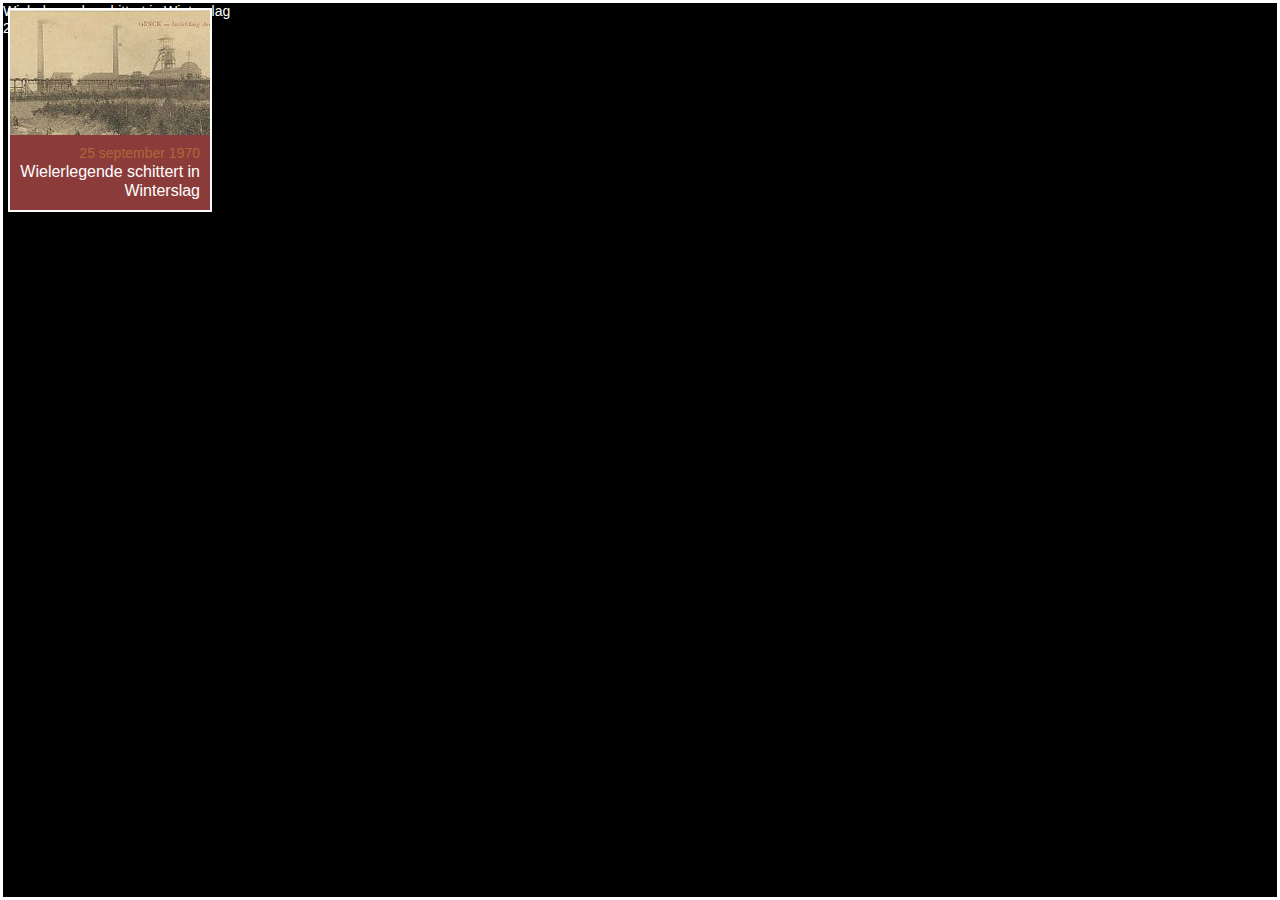
==== index.html @ 689cb13f "Backbone project started" ====
<!DOCTYPE html>
<html>
<head>
	<meta http-equiv="Content-Type" content="text/html; charset=utf-8">
	<title>Multi-touch erfgoed stad Genk</title>
	<link href="stylesheets/style.css" media="screen, projection" rel="stylesheet" type="text/css" />
	<script src="javascripts/lib/zepto-1.0rc1.js"></script>
	<script src="javascripts/lib/underscore-1.3.3.js"></script>
	<script src="javascripts/lib/backbone-0.9.2.js"></script>

	<script src="javascripts/Content.js"></script>
	<script src="javascripts/Folder.js"></script>
	<script src="javascripts/Block.js"></script>

	<script src="javascripts/main.js"></script>
</head>
<body>
	<div id="page">
		<div id="users">
		</div>
		<div id="blocks">
		</div>
		<div id="folders">
		</div>
	</div>
</body>
</html>
---- stylesheets/style.css ----
/* line 17, ../../../../../../Library/Ruby/Gems/1.8/gems/compass-0.12.1/frameworks/compass/stylesheets/compass/reset/_utilities.scss */
html, body, div, span, applet, object, iframe,
h1, h2, h3, h4, h5, h6, p, blockquote, pre,
a, abbr, acronym, address, big, cite, code,
del, dfn, em, img, ins, kbd, q, s, samp,
small, strike, strong, sub, sup, tt, var,
b, u, i, center,
dl, dt, dd, ol, ul, li,
fieldset, form, label, legend,
table, caption, tbody, tfoot, thead, tr, th, td,
article, aside, canvas, details, embed,
figure, figcaption, footer, header, hgroup,
menu, nav, output, ruby, section, summary,
time, mark, audio, video {
  margin: 0;
  padding: 0;
  border: 0;
  font-size: 100%;
  font: inherit;
  vertical-align: baseline;
}

/* line 20, ../../../../../../Library/Ruby/Gems/1.8/gems/compass-0.12.1/frameworks/compass/stylesheets/compass/reset/_utilities.scss */
body {
  line-height: 1;
}

/* line 22, ../../../../../../Library/Ruby/Gems/1.8/gems/compass-0.12.1/frameworks/compass/stylesheets/compass/reset/_utilities.scss */
ol, ul {
  list-style: none;
}

/* line 24, ../../../../../../Library/Ruby/Gems/1.8/gems/compass-0.12.1/frameworks/compass/stylesheets/compass/reset/_utilities.scss */
table {
  border-collapse: collapse;
  border-spacing: 0;
}

/* line 26, ../../../../../../Library/Ruby/Gems/1.8/gems/compass-0.12.1/frameworks/compass/stylesheets/compass/reset/_utilities.scss */
caption, th, td {
  text-align: left;
  font-weight: normal;
  vertical-align: middle;
}

/* line 28, ../../../../../../Library/Ruby/Gems/1.8/gems/compass-0.12.1/frameworks/compass/stylesheets/compass/reset/_utilities.scss */
q, blockquote {
  quotes: none;
}
/* line 101, ../../../../../../Library/Ruby/Gems/1.8/gems/compass-0.12.1/frameworks/compass/stylesheets/compass/reset/_utilities.scss */
q:before, q:after, blockquote:before, blockquote:after {
  content: "";
  content: none;
}

/* line 30, ../../../../../../Library/Ruby/Gems/1.8/gems/compass-0.12.1/frameworks/compass/stylesheets/compass/reset/_utilities.scss */
a img {
  border: none;
}

/* line 114, ../../../../../../Library/Ruby/Gems/1.8/gems/compass-0.12.1/frameworks/compass/stylesheets/compass/reset/_utilities.scss */
article, aside, details, figcaption, figure, footer, header, hgroup, menu, nav, section, summary {
  display: block;
}

/* line 9, ../sass/style.sass */
body {
  background-color: white;
  font-family: "Helvetica Neue", Helvetica, Arial;
  font-size: 14px;
  line-height: 17px;
  color: white;
}

/* line 16, ../sass/style.sass */
#page {
  background-color: black;
  position: absolute;
  top: 3px;
  left: 3px;
  bottom: 3px;
  right: 3px;
  overflow: hidden;
}

/* line 25, ../sass/style.sass */
.block {
  width: 200px;
  height: 200px;
  position: absolute;
  background-color: white;
  padding: 2px;
  overflow: hidden;
  margin: 5px;
}
/* line 33, ../sass/style.sass */
.block .inner {
  background-color: black;
  background-image: url(../images/content/example_block.jpg);
  width: 100%;
  height: 100%;
}
/* line 38, ../sass/style.sass */
.block .inner .label {
  background-color: #8c3b3b;
  position: absolute;
  bottom: 2px;
  left: 2px;
  right: 2px;
  text-align: right;
  padding: 10px;
}
/* line 46, ../sass/style.sass */
.block .inner .label .date {
  color: #ab6937;
}
/* line 48, ../sass/style.sass */
.block .inner .label h2 {
  color: white;
  font-size: 16px;
  line-height: 19px;
}
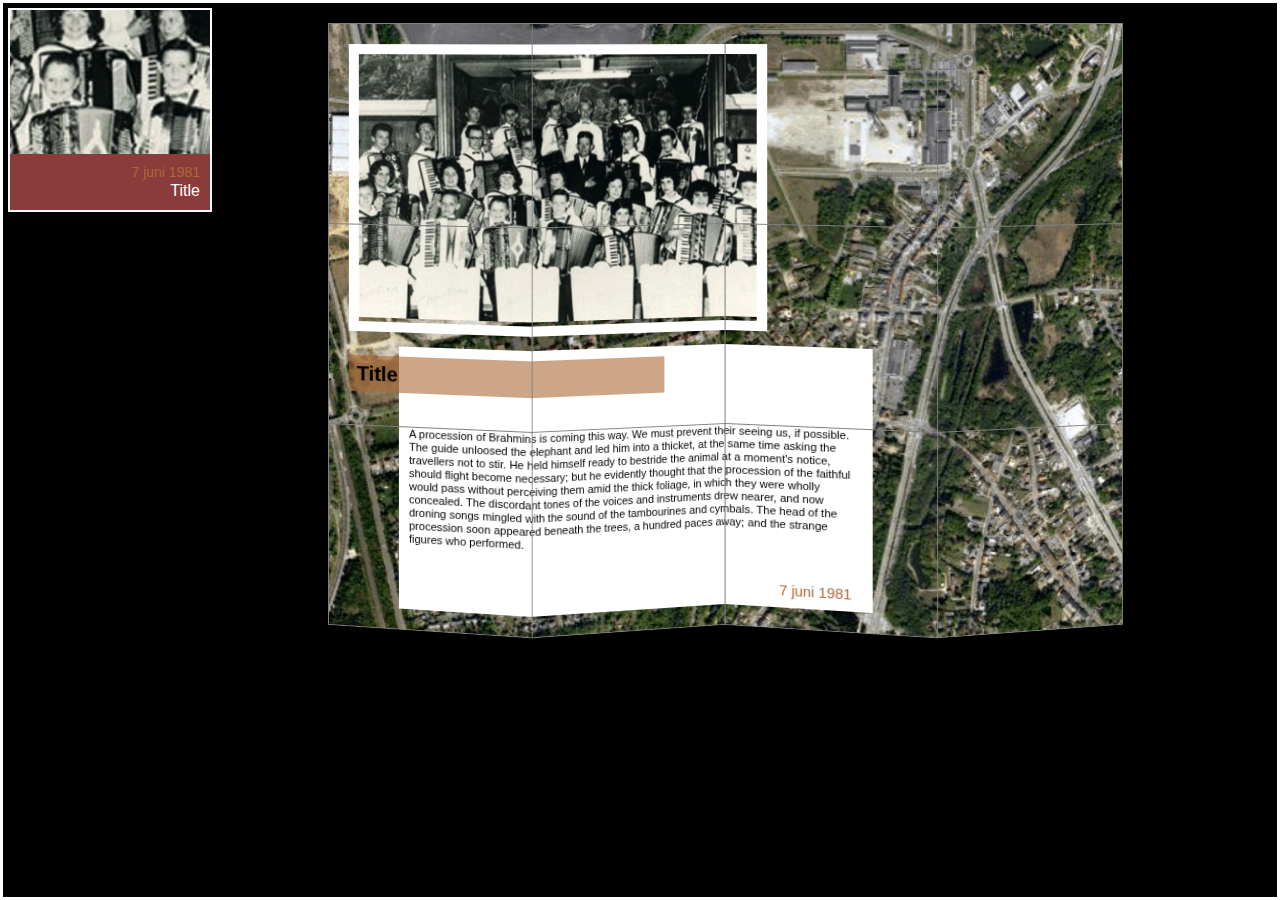
==== commit d62239ce: "Added back-end for Backbone.sync (work in progress)" ====
--- a/index.html
+++ b/index.html
@@ -7,6 +7,8 @@
 	<script src="javascripts/lib/zepto-1.0rc1.js"></script>
 	<script src="javascripts/lib/underscore-1.3.3.js"></script>
 	<script src="javascripts/lib/backbone-0.9.2.js"></script>
+
+	<script src="javascripts/config.js"></script>
 
 	<script src="javascripts/Content.js"></script>
 	<script src="javascripts/Folder.js"></script>
--- a/stylesheets/style.css
+++ b/stylesheets/style.css
@@ -63,7 +63,155 @@
   display: block;
 }
 
-/* line 9, ../sass/style.sass */
+/* line 1, ../sass/folder.sass */
+#folders {
+  position: absolute;
+  top: 0px;
+  left: 0px;
+  right: 0px;
+  bottom: 0px;
+}
+
+/* line 8, ../sass/folder.sass */
+.box, .row {
+  -webkit-transition: all 600ms ease-in-out 0.2s;
+  -webkit-backface-visibility: hidden;
+  -webkit-transform-origin: left top;
+  -webkit-transform-style: preserve-3d;
+}
+
+/* line 14, ../sass/folder.sass */
+.folder {
+  -webkit-transition: all 600ms ease-in-out 0.2s;
+  -webkit-perspective: 1200;
+  -webkit-perspective-origin-x: center;
+  -webkit-perspective-origin-y: center;
+  -webkit-backface-visibility: hidden;
+  -webkit-transform-origin: left top;
+  -webkit-transform-style: preserve-3d;
+}
+
+/* line 23, ../sass/folder.sass */
+.row {
+  position: absolute;
+  top: 0px;
+  left: 0px;
+}
+
+/* line 28, ../sass/folder.sass */
+.row-0 {
+  top: 200px;
+}
+
+/* line 30, ../sass/folder.sass */
+.row-1down, .row-2down, .row-3down {
+  -webkit-transform: translate3d(0px, 200px, 0px);
+  -webkit-transform-origin: left top;
+}
+
+/* line 33, ../sass/folder.sass */
+.row-1up, .row-2up, .row-3up {
+  -webkit-transform: translate3d(0px, -200px, 0px);
+  -webkit-transform-origin: left bottom;
+}
+
+/* line 37, ../sass/folder.sass */
+.level1, .level2, .level3, .level4, .level5, .level6, .level7 {
+  -webkit-transform: translate3d(200px, 0px, 0px);
+}
+
+/* line 40, ../sass/folder.sass */
+.box {
+  height: 200px;
+  position: relative;
+  top: 0px;
+  left: 0px;
+  z-index: 0;
+}
+
+/* line 46, ../sass/folder.sass */
+.content {
+  position: absolute;
+  top: 0px;
+  left: 0px;
+  width: 200px;
+  height: 200px;
+  overflow: hidden;
+  -webkit-transition: all 600ms ease-in-out 0.2s;
+  -webkit-backface-visibility: hidden;
+  -webkit-transform-origin: left top;
+  -webkit-transform-style: preserve-3d;
+  border: 1px solid grey;
+}
+/* line 58, ../sass/folder.sass */
+.content .inner {
+  position: absolute;
+  -webkit-backface-visibility: hidden;
+  -webkit-transform-origin: left top;
+  -webkit-transform-style: preserve-3d;
+}
+
+/* line 64, ../sass/folder.sass */
+#box-0-0 > .content .inner {
+  -webkit-transform: translate3d(0px, 0px, 0px);
+}
+
+/* line 67, ../sass/folder.sass */
+#box-1-0 > .content .inner {
+  -webkit-transform: translate3d(-200px, 0px, 0px);
+}
+
+/* line 70, ../sass/folder.sass */
+#box-2-0 > .content .inner {
+  -webkit-transform: translate3d(-400px, 0px, 0px);
+}
+
+/* line 73, ../sass/folder.sass */
+#box-3-0 > .content .inner {
+  -webkit-transform: translate3d(-600px, 0px, 0px);
+}
+
+/* line 76, ../sass/folder.sass */
+#box-0-1 > .content .inner {
+  -webkit-transform: translate3d(0px, -200px, 0px);
+}
+
+/* line 79, ../sass/folder.sass */
+#box-1-1 > .content .inner {
+  -webkit-transform: translate3d(-200px, -200px, 0px);
+}
+
+/* line 82, ../sass/folder.sass */
+#box-2-1 > .content .inner {
+  -webkit-transform: translate3d(-400px, -200px, 0px);
+}
+
+/* line 85, ../sass/folder.sass */
+#box-3-1 > .content .inner {
+  -webkit-transform: translate3d(-600px, -200px, 0px);
+}
+
+/* line 88, ../sass/folder.sass */
+#box-0-2 > .content .inner {
+  -webkit-transform: translate3d(0px, -400px, 0px);
+}
+
+/* line 91, ../sass/folder.sass */
+#box-1-2 > .content .inner {
+  -webkit-transform: translate3d(-200px, -400px, 0px);
+}
+
+/* line 94, ../sass/folder.sass */
+#box-2-2 > .content .inner {
+  -webkit-transform: translate3d(-400px, -400px, 0px);
+}
+
+/* line 97, ../sass/folder.sass */
+#box-3-2 > .content .inner {
+  -webkit-transform: translate3d(-600px, -400px, 0px);
+}
+
+/* line 10, ../sass/style.sass */
 body {
   background-color: white;
   font-family: "Helvetica Neue", Helvetica, Arial;
@@ -72,7 +220,7 @@
   color: white;
 }
 
-/* line 16, ../sass/style.sass */
+/* line 17, ../sass/style.sass */
 #page {
   background-color: black;
   position: absolute;
@@ -83,7 +231,7 @@
   overflow: hidden;
 }
 
-/* line 25, ../sass/style.sass */
+/* line 26, ../sass/style.sass */
 .block {
   width: 200px;
   height: 200px;
@@ -93,14 +241,15 @@
   overflow: hidden;
   margin: 5px;
 }
-/* line 33, ../sass/style.sass */
+/* line 34, ../sass/style.sass */
 .block .inner {
   background-color: black;
   background-image: url(../images/content/example_block.jpg);
   width: 100%;
   height: 100%;
-}
-/* line 38, ../sass/style.sass */
+  overflow: hidden;
+}
+/* line 40, ../sass/style.sass */
 .block .inner .label {
   background-color: #8c3b3b;
   position: absolute;
@@ -110,13 +259,72 @@
   text-align: right;
   padding: 10px;
 }
-/* line 46, ../sass/style.sass */
+/* line 48, ../sass/style.sass */
 .block .inner .label .date {
   color: #ab6937;
 }
-/* line 48, ../sass/style.sass */
+/* line 50, ../sass/style.sass */
 .block .inner .label h2 {
   color: white;
   font-size: 16px;
   line-height: 19px;
 }
+
+/* line 55, ../sass/style.sass */
+.folder {
+  position: absolute;
+  left: 300px;
+  top: 20px;
+}
+/* line 60, ../sass/style.sass */
+.folder .inner .photo {
+  position: absolute;
+  top: 20px;
+  left: 20px;
+  width: 400px;
+  border: 10px solid white;
+}
+/* line 66, ../sass/style.sass */
+.folder .inner .photo img {
+  width: 100%;
+}
+/* line 68, ../sass/style.sass */
+.folder .inner .details {
+  position: absolute;
+  top: 330px;
+  left: 20px;
+}
+/* line 72, ../sass/style.sass */
+.folder .inner .details h1 {
+  position: absolute;
+  background-color: rgba(171, 105, 55, 0.6);
+  z-index: 1;
+  color: black;
+  font-size: 20px;
+  line-height: 24px;
+  font-weight: bold;
+  padding: 6px 8px;
+  width: 300px;
+}
+/* line 82, ../sass/style.sass */
+.folder .inner .details .description {
+  position: absolute;
+  background-color: white;
+  color: black;
+  font-size: 11px;
+  line-height: 13px;
+  left: 50px;
+  top: -10px;
+  padding: 80px 10px 20px;
+  width: 450px;
+  height: 160px;
+}
+/* line 93, ../sass/style.sass */
+.folder .inner .details .date {
+  position: absolute;
+  top: 225px;
+  color: #ab6937;
+  text-align: right;
+  width: 450px;
+  left: 50px;
+}
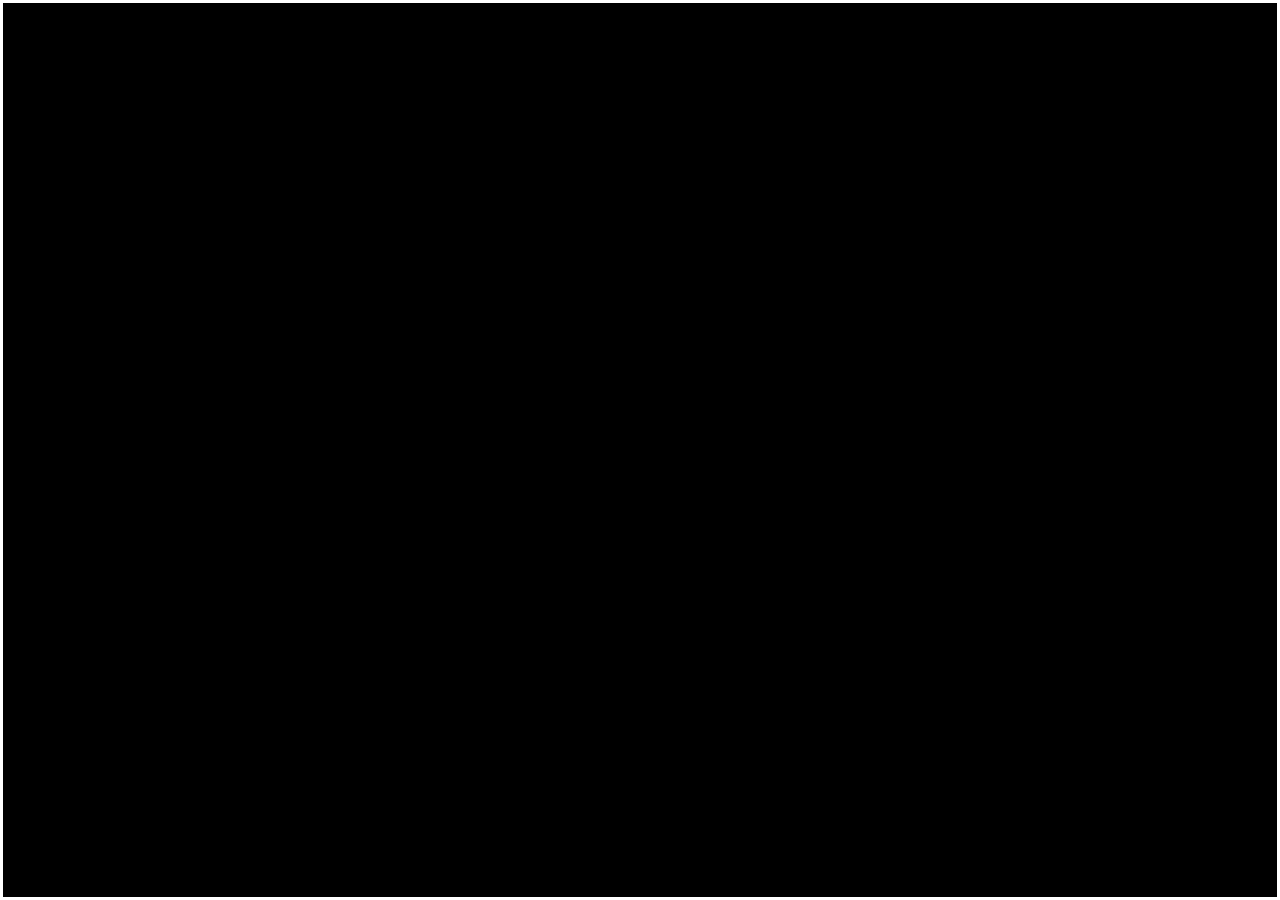
==== commit 403d06d5: "Trying to get hammer.js to work with project" ====
--- a/index.html
+++ b/index.html
@@ -7,6 +7,7 @@
 	<script src="javascripts/lib/zepto-1.0rc1.js"></script>
 	<script src="javascripts/lib/underscore-1.3.3.js"></script>
 	<script src="javascripts/lib/backbone-0.9.2.js"></script>
+	<script src="javascripts/lib/hammer-0.6.1.js"></script>
 
 	<script src="javascripts/config.js"></script>
 
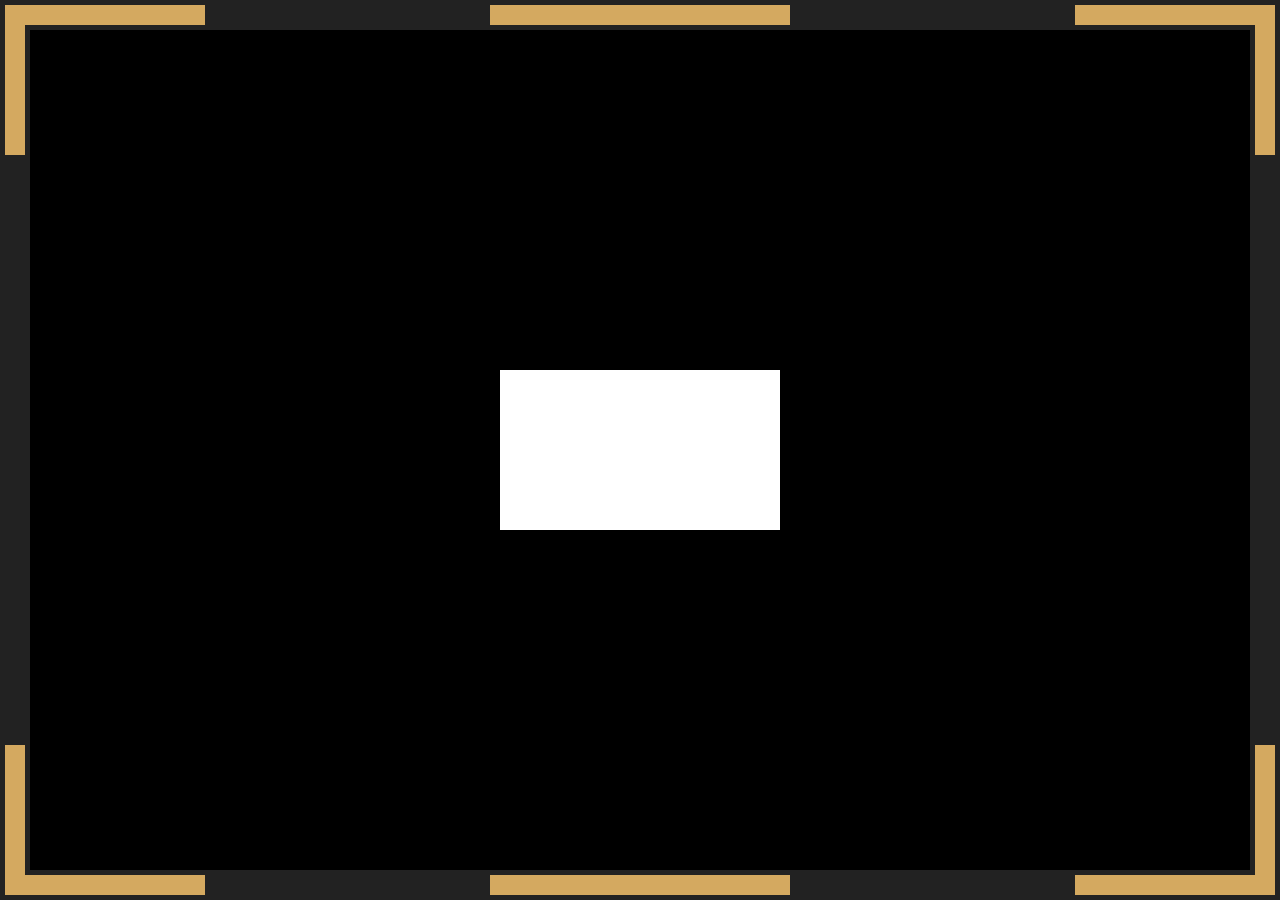
==== commit 8137b668: "Working on regions and moving blocks around dynamically" ====
--- a/index.html
+++ b/index.html
@@ -4,27 +4,33 @@
 	<meta http-equiv="Content-Type" content="text/html; charset=utf-8">
 	<title>Multi-touch erfgoed stad Genk</title>
 	<link href="stylesheets/style.css" media="screen, projection" rel="stylesheet" type="text/css" />
-	<script src="javascripts/lib/zepto-1.0rc1.js"></script>
+	<script src="javascripts/lib/jquery-1.7.2.js"></script>
 	<script src="javascripts/lib/underscore-1.3.3.js"></script>
 	<script src="javascripts/lib/backbone-0.9.2.js"></script>
 	<script src="javascripts/lib/hammer-0.6.1.js"></script>
+	<script src="javascripts/lib/magictouch.js"></script>
 
 	<script src="javascripts/config.js"></script>
 
 	<script src="javascripts/Content.js"></script>
 	<script src="javascripts/Folder.js"></script>
 	<script src="javascripts/Block.js"></script>
+	<script src="javascripts/Region.js"></script>
+	<script src="javascripts/Grid.js"></script>
+	<script src="javascripts/MultiTouch.js"></script>
 
 	<script src="javascripts/main.js"></script>
 </head>
 <body>
+	<div id="regions"></div>
 	<div id="page">
 		<div id="users">
 		</div>
 		<div id="blocks">
 		</div>
-		<div id="folders">
-		</div>
 	</div>
+	<div id="gridView"></div>
+
+	<object id="tuio" type="application/x-tuio">TUIO plugin failed to load</object>
 </body>
 </html>--- a/stylesheets/style.css
+++ b/stylesheets/style.css
@@ -213,7 +213,7 @@
 
 /* line 10, ../sass/style.sass */
 body {
-  background-color: white;
+  background-color: #222222;
   font-family: "Helvetica Neue", Helvetica, Arial;
   font-size: 14px;
   line-height: 17px;
@@ -221,62 +221,80 @@
 }
 
 /* line 17, ../sass/style.sass */
+#tuio {
+  position: absolute;
+  z-index: 0;
+  visibility: hidden;
+}
+
+/* line 22, ../sass/style.sass */
 #page {
   background-color: black;
   position: absolute;
-  top: 3px;
-  left: 3px;
-  bottom: 3px;
-  right: 3px;
+  top: 30px;
+  left: 30px;
+  bottom: 30px;
+  right: 30px;
   overflow: hidden;
 }
 
-/* line 26, ../sass/style.sass */
+/* line 31, ../sass/style.sass */
+#blocks {
+  width: 100%;
+  height: 100%;
+  position: absolute;
+}
+
+/* line 36, ../sass/style.sass */
 .block {
   width: 200px;
   height: 200px;
   position: absolute;
-  background-color: white;
-  padding: 2px;
   overflow: hidden;
   margin: 5px;
-}
-/* line 34, ../sass/style.sass */
+  z-index: 1;
+  border: 2px solid black;
+}
+/* line 44, ../sass/style.sass */
+.block.active {
+  border: 2px solid yellow;
+}
+/* line 46, ../sass/style.sass */
 .block .inner {
   background-color: black;
   background-image: url(../images/content/example_block.jpg);
-  width: 100%;
-  height: 100%;
+  width: 200px;
+  height: 200px;
   overflow: hidden;
 }
-/* line 40, ../sass/style.sass */
+/* line 52, ../sass/style.sass */
 .block .inner .label {
   background-color: #8c3b3b;
   position: absolute;
-  bottom: 2px;
-  left: 2px;
-  right: 2px;
+  bottom: 0px;
+  left: 0px;
+  right: 0px;
   text-align: right;
   padding: 10px;
 }
-/* line 48, ../sass/style.sass */
+/* line 60, ../sass/style.sass */
 .block .inner .label .date {
   color: #ab6937;
 }
-/* line 50, ../sass/style.sass */
+/* line 62, ../sass/style.sass */
 .block .inner .label h2 {
   color: white;
   font-size: 16px;
   line-height: 19px;
 }
 
-/* line 55, ../sass/style.sass */
+/* line 67, ../sass/style.sass */
 .folder {
   position: absolute;
   left: 300px;
   top: 20px;
 }
-/* line 60, ../sass/style.sass */
+/* line 72, ../sass/style.sass */
 .folder .inner .photo {
   position: absolute;
   top: 20px;
@@ -284,17 +302,17 @@
   width: 400px;
   border: 10px solid white;
 }
-/* line 66, ../sass/style.sass */
+/* line 78, ../sass/style.sass */
 .folder .inner .photo img {
   width: 100%;
 }
-/* line 68, ../sass/style.sass */
+/* line 80, ../sass/style.sass */
 .folder .inner .details {
   position: absolute;
   top: 330px;
   left: 20px;
 }
-/* line 72, ../sass/style.sass */
+/* line 84, ../sass/style.sass */
 .folder .inner .details h1 {
   position: absolute;
   background-color: rgba(171, 105, 55, 0.6);
@@ -306,7 +324,7 @@
   padding: 6px 8px;
   width: 300px;
 }
-/* line 82, ../sass/style.sass */
+/* line 94, ../sass/style.sass */
 .folder .inner .details .description {
   position: absolute;
   background-color: white;
@@ -319,7 +337,7 @@
   width: 450px;
   height: 160px;
 }
-/* line 93, ../sass/style.sass */
+/* line 105, ../sass/style.sass */
 .folder .inner .details .date {
   position: absolute;
   top: 225px;
@@ -328,3 +346,114 @@
   width: 450px;
   left: 50px;
 }
+
+/* line 114, ../sass/style.sass */
+.region-button .piece {
+  position: absolute;
+  background-color: #d4a960;
+  margin: 5px;
+}
+/* line 118, ../sass/style.sass */
+.region-button .piece.horizontal {
+  height: 20px;
+  width: 200px;
+}
+/* line 121, ../sass/style.sass */
+.region-button .piece.vertical {
+  width: 20px;
+  height: 150px;
+}
+/* line 125, ../sass/style.sass */
+.region-button.active .piece {
+  background-color: yellow;
+}
+/* line 129, ../sass/style.sass */
+.region-button.top-left .horizontal {
+  width: 200px;
+}
+/* line 131, ../sass/style.sass */
+.region-button.top-left .vertical {
+  height: 150px;
+}
+/* line 135, ../sass/style.sass */
+.region-button.top .horizontal {
+  left: 50%;
+  margin-left: -150px;
+  width: 300px;
+}
+/* line 139, ../sass/style.sass */
+.region-button.top .vertical {
+  display: none;
+}
+/* line 143, ../sass/style.sass */
+.region-button.top-right .horizontal {
+  width: 200px;
+  right: 0px;
+}
+/* line 146, ../sass/style.sass */
+.region-button.top-right .vertical {
+  right: 0px;
+  height: 150px;
+}
+/* line 151, ../sass/style.sass */
+.region-button.bottom-left .horizontal {
+  bottom: 0px;
+  width: 200px;
+}
+/* line 154, ../sass/style.sass */
+.region-button.bottom-left .vertical {
+  height: 150px;
+  bottom: 0px;
+}
+/* line 159, ../sass/style.sass */
+.region-button.bottom .horizontal {
+  left: 50%;
+  margin-left: -150px;
+  width: 300px;
+  bottom: 0px;
+}
+/* line 164, ../sass/style.sass */
+.region-button.bottom .vertical {
+  display: none;
+}
+/* line 168, ../sass/style.sass */
+.region-button.bottom-right .horizontal {
+  width: 200px;
+  right: 0px;
+  bottom: 0px;
+}
+/* line 172, ../sass/style.sass */
+.region-button.bottom-right .vertical {
+  right: 0px;
+  bottom: 0px;
+  height: 150px;
+}
+
+/* line 177, ../sass/style.sass */
+#gridView {
+  position: absolute;
+  width: 280px;
+  height: 160px;
+  top: 50%;
+  left: 50%;
+  margin-left: -140px;
+  margin-top: -80px;
+  background-color: white;
+  color: black;
+  z-index: 2000;
+}
+/* line 188, ../sass/style.sass */
+#gridView table {
+  width: 100%;
+  height: 100%;
+}
+/* line 191, ../sass/style.sass */
+#gridView table td {
+  border: 1px solid #999999;
+  text-align: center;
+  vertical-align: middle;
+  width: 18px;
+  height: 19px;
+  margin: 0;
+  padding: 0;
+}
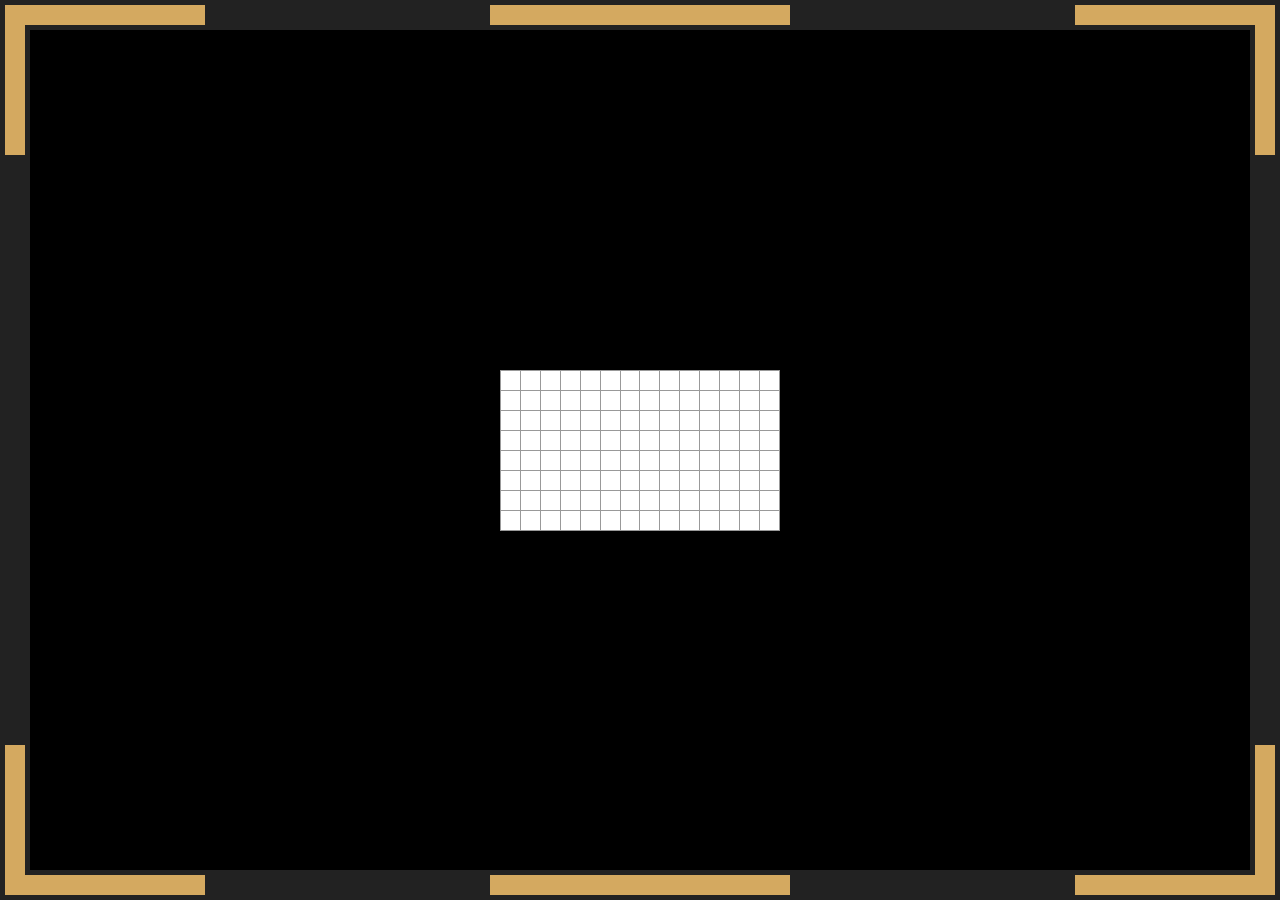
==== commit 1d44765b: "Working on the grid" ====
--- a/index.html
+++ b/index.html
@@ -10,6 +10,7 @@
 	<script src="javascripts/lib/hammer-0.6.1.js"></script>
 	<script src="javascripts/lib/magictouch.js"></script>
 
+	<script src="javascripts/constants.js"></script>
 	<script src="javascripts/config.js"></script>
 
 	<script src="javascripts/Content.js"></script>
--- a/stylesheets/style.css
+++ b/stylesheets/style.css
@@ -368,62 +368,62 @@
   background-color: yellow;
 }
 /* line 129, ../sass/style.sass */
-.region-button.top-left .horizontal {
+.region-button.TOP_LEFT .horizontal {
   width: 200px;
 }
 /* line 131, ../sass/style.sass */
-.region-button.top-left .vertical {
+.region-button.TOP_LEFT .vertical {
   height: 150px;
 }
 /* line 135, ../sass/style.sass */
-.region-button.top .horizontal {
+.region-button.TOP .horizontal {
   left: 50%;
   margin-left: -150px;
   width: 300px;
 }
 /* line 139, ../sass/style.sass */
-.region-button.top .vertical {
+.region-button.TOP .vertical {
   display: none;
 }
 /* line 143, ../sass/style.sass */
-.region-button.top-right .horizontal {
+.region-button.TOP_RIGHT .horizontal {
   width: 200px;
   right: 0px;
 }
 /* line 146, ../sass/style.sass */
-.region-button.top-right .vertical {
+.region-button.TOP_RIGHT .vertical {
   right: 0px;
   height: 150px;
 }
 /* line 151, ../sass/style.sass */
-.region-button.bottom-left .horizontal {
+.region-button.BOTTOM_LEFT .horizontal {
   bottom: 0px;
   width: 200px;
 }
 /* line 154, ../sass/style.sass */
-.region-button.bottom-left .vertical {
+.region-button.BOTTOM_LEFT .vertical {
   height: 150px;
   bottom: 0px;
 }
 /* line 159, ../sass/style.sass */
-.region-button.bottom .horizontal {
+.region-button.BOTTOM .horizontal {
   left: 50%;
   margin-left: -150px;
   width: 300px;
   bottom: 0px;
 }
 /* line 164, ../sass/style.sass */
-.region-button.bottom .vertical {
+.region-button.BOTTOM .vertical {
   display: none;
 }
 /* line 168, ../sass/style.sass */
-.region-button.bottom-right .horizontal {
+.region-button.BOTTOM_RIGHT .horizontal {
   width: 200px;
   right: 0px;
   bottom: 0px;
 }
 /* line 172, ../sass/style.sass */
-.region-button.bottom-right .vertical {
+.region-button.BOTTOM_RIGHT .vertical {
   right: 0px;
   bottom: 0px;
   height: 150px;
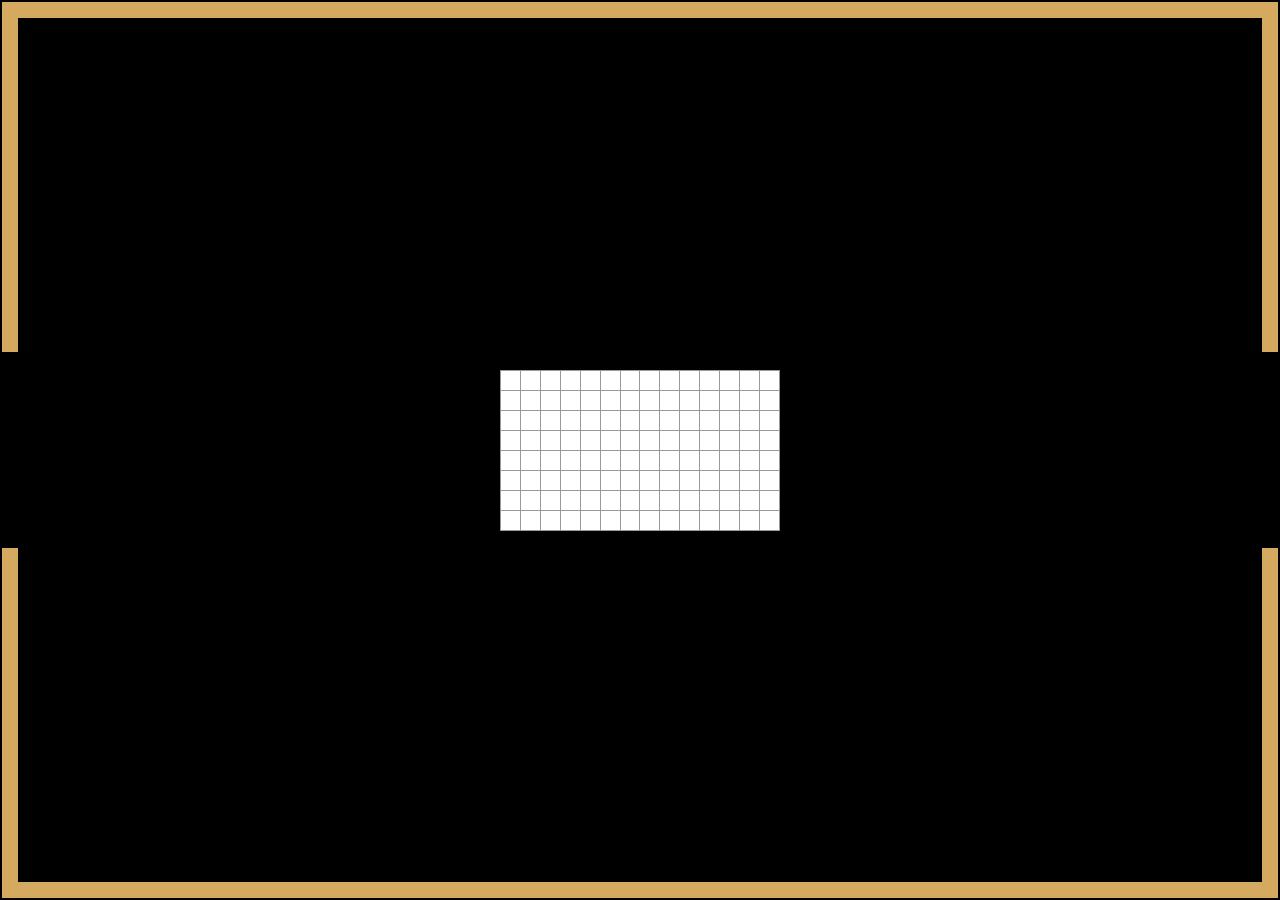
==== commit ea2e682d: "Regions kunnen worden gezien.  Verplaatsen van blokjes eerste aanzet" ====
--- a/index.html
+++ b/index.html
@@ -23,15 +23,10 @@
 	<script src="javascripts/main.js"></script>
 </head>
 <body>
-	<div id="regions"></div>
-	<div id="page">
-		<div id="users">
-		</div>
-		<div id="blocks">
-		</div>
+	<div id="screen">
+		<div id="regions"></div>
+		<div id="page"></div>
+		<object id="tuio" type="application/x-tuio">TUIO plugin failed to load</object>
 	</div>
-	<div id="gridView"></div>
-
-	<object id="tuio" type="application/x-tuio">TUIO plugin failed to load</object>
 </body>
 </html>--- a/stylesheets/style.css
+++ b/stylesheets/style.css
@@ -213,7 +213,7 @@
 
 /* line 10, ../sass/style.sass */
 body {
-  background-color: #222222;
+  background-color: #666666;
   font-family: "Helvetica Neue", Helvetica, Arial;
   font-size: 14px;
   line-height: 17px;
@@ -228,46 +228,54 @@
 }
 
 /* line 22, ../sass/style.sass */
+#screen {
+  width: 100%;
+  height: 100%;
+  max-width: 1920px;
+  max-height: 1080px;
+  background-color: black;
+  position: absolute;
+}
+
+/* line 30, ../sass/style.sass */
 #page {
   background-color: black;
   position: absolute;
-  top: 30px;
-  left: 30px;
-  bottom: 30px;
-  right: 30px;
+  top: 20px;
+  left: 45px;
+  bottom: 20px;
+  right: 45px;
   overflow: hidden;
 }
 
-/* line 31, ../sass/style.sass */
-#blocks {
-  width: 100%;
-  height: 100%;
-  position: absolute;
-}
-
-/* line 36, ../sass/style.sass */
+/* line 39, ../sass/style.sass */
 .block {
-  width: 200px;
-  height: 200px;
+  width: 256px;
+  height: 256px;
   position: absolute;
   overflow: hidden;
-  margin: 5px;
+  margin: 0px;
   z-index: 1;
-  border: 2px solid black;
-}
-/* line 44, ../sass/style.sass */
+  border: 2px solid transparent;
+}
+/* line 47, ../sass/style.sass */
+.block.small {
+  width: 126px;
+  height: 126px;
+}
+/* line 50, ../sass/style.sass */
 .block.active {
   border: 2px solid yellow;
 }
-/* line 46, ../sass/style.sass */
+/* line 52, ../sass/style.sass */
 .block .inner {
   background-color: black;
   background-image: url(../images/content/example_block.jpg);
-  width: 200px;
-  height: 200px;
+  width: 252px;
+  height: 252px;
   overflow: hidden;
 }
-/* line 52, ../sass/style.sass */
+/* line 58, ../sass/style.sass */
 .block .inner .label {
   background-color: #8c3b3b;
   position: absolute;
@@ -277,24 +285,24 @@
   text-align: right;
   padding: 10px;
 }
-/* line 60, ../sass/style.sass */
+/* line 66, ../sass/style.sass */
 .block .inner .label .date {
   color: #ab6937;
 }
-/* line 62, ../sass/style.sass */
+/* line 68, ../sass/style.sass */
 .block .inner .label h2 {
   color: white;
   font-size: 16px;
   line-height: 19px;
 }
 
-/* line 67, ../sass/style.sass */
+/* line 73, ../sass/style.sass */
 .folder {
   position: absolute;
   left: 300px;
   top: 20px;
 }
-/* line 72, ../sass/style.sass */
+/* line 78, ../sass/style.sass */
 .folder .inner .photo {
   position: absolute;
   top: 20px;
@@ -302,17 +310,17 @@
   width: 400px;
   border: 10px solid white;
 }
-/* line 78, ../sass/style.sass */
+/* line 84, ../sass/style.sass */
 .folder .inner .photo img {
   width: 100%;
 }
-/* line 80, ../sass/style.sass */
+/* line 86, ../sass/style.sass */
 .folder .inner .details {
   position: absolute;
   top: 330px;
   left: 20px;
 }
-/* line 84, ../sass/style.sass */
+/* line 90, ../sass/style.sass */
 .folder .inner .details h1 {
   position: absolute;
   background-color: rgba(171, 105, 55, 0.6);
@@ -324,7 +332,7 @@
   padding: 6px 8px;
   width: 300px;
 }
-/* line 94, ../sass/style.sass */
+/* line 100, ../sass/style.sass */
 .folder .inner .details .description {
   position: absolute;
   background-color: white;
@@ -337,7 +345,7 @@
   width: 450px;
   height: 160px;
 }
-/* line 105, ../sass/style.sass */
+/* line 111, ../sass/style.sass */
 .folder .inner .details .date {
   position: absolute;
   top: 225px;
@@ -347,89 +355,134 @@
   left: 50px;
 }
 
-/* line 114, ../sass/style.sass */
+/* line 120, ../sass/style.sass */
+.region {
+  opacity: 0;
+  border: 3px dotted yellow;
+  margin: 2px;
+  width: 770px;
+  height: 380px;
+  position: absolute;
+}
+/* line 127, ../sass/style.sass */
+.region.active {
+  opacity: 1;
+  -webkit-transition: opacity 0.8s linear;
+}
+/* line 130, ../sass/style.sass */
+.region.TOP_LEFT {
+  top: 0px;
+  left: 0px;
+}
+/* line 133, ../sass/style.sass */
+.region.TOP {
+  top: 0px;
+  left: 520px;
+}
+/* line 136, ../sass/style.sass */
+.region.TOP_RIGHT {
+  top: 0px;
+  right: 0px;
+}
+/* line 139, ../sass/style.sass */
+.region.BOTTOM_LEFT {
+  bottom: 0px;
+  left: 0px;
+}
+/* line 142, ../sass/style.sass */
+.region.BOTTOM {
+  bottom: 0px;
+  left: 520px;
+}
+/* line 145, ../sass/style.sass */
+.region.BOTTOM_RIGHT {
+  bottom: 0px;
+  right: 0px;
+}
+
+/* line 150, ../sass/style.sass */
 .region-button .piece {
   position: absolute;
   background-color: #d4a960;
-  margin: 5px;
-}
-/* line 118, ../sass/style.sass */
+  margin: 2px;
+}
+/* line 154, ../sass/style.sass */
 .region-button .piece.horizontal {
-  height: 20px;
+  height: 16px;
   width: 200px;
 }
-/* line 121, ../sass/style.sass */
+/* line 157, ../sass/style.sass */
 .region-button .piece.vertical {
-  width: 20px;
+  width: 16px;
   height: 150px;
 }
-/* line 125, ../sass/style.sass */
+/* line 161, ../sass/style.sass */
 .region-button.active .piece {
   background-color: yellow;
 }
-/* line 129, ../sass/style.sass */
+/* line 165, ../sass/style.sass */
 .region-button.TOP_LEFT .horizontal {
-  width: 200px;
-}
-/* line 131, ../sass/style.sass */
+  width: 400px;
+}
+/* line 167, ../sass/style.sass */
 .region-button.TOP_LEFT .vertical {
-  height: 150px;
-}
-/* line 135, ../sass/style.sass */
+  height: 350px;
+}
+/* line 171, ../sass/style.sass */
 .region-button.TOP .horizontal {
   left: 50%;
-  margin-left: -150px;
-  width: 300px;
-}
-/* line 139, ../sass/style.sass */
+  margin-left: -250px;
+  width: 500px;
+}
+/* line 175, ../sass/style.sass */
 .region-button.TOP .vertical {
   display: none;
 }
-/* line 143, ../sass/style.sass */
+/* line 179, ../sass/style.sass */
 .region-button.TOP_RIGHT .horizontal {
-  width: 200px;
-  right: 0px;
-}
-/* line 146, ../sass/style.sass */
+  width: 400px;
+  right: 0px;
+}
+/* line 182, ../sass/style.sass */
 .region-button.TOP_RIGHT .vertical {
   right: 0px;
-  height: 150px;
-}
-/* line 151, ../sass/style.sass */
+  height: 350px;
+}
+/* line 187, ../sass/style.sass */
 .region-button.BOTTOM_LEFT .horizontal {
   bottom: 0px;
-  width: 200px;
-}
-/* line 154, ../sass/style.sass */
+  width: 400px;
+}
+/* line 190, ../sass/style.sass */
 .region-button.BOTTOM_LEFT .vertical {
-  height: 150px;
-  bottom: 0px;
-}
-/* line 159, ../sass/style.sass */
+  height: 350px;
+  bottom: 0px;
+}
+/* line 195, ../sass/style.sass */
 .region-button.BOTTOM .horizontal {
   left: 50%;
-  margin-left: -150px;
-  width: 300px;
-  bottom: 0px;
-}
-/* line 164, ../sass/style.sass */
+  margin-left: -250px;
+  width: 500px;
+  bottom: 0px;
+}
+/* line 200, ../sass/style.sass */
 .region-button.BOTTOM .vertical {
   display: none;
 }
-/* line 168, ../sass/style.sass */
+/* line 204, ../sass/style.sass */
 .region-button.BOTTOM_RIGHT .horizontal {
-  width: 200px;
-  right: 0px;
-  bottom: 0px;
-}
-/* line 172, ../sass/style.sass */
+  width: 400px;
+  right: 0px;
+  bottom: 0px;
+}
+/* line 208, ../sass/style.sass */
 .region-button.BOTTOM_RIGHT .vertical {
   right: 0px;
   bottom: 0px;
-  height: 150px;
-}
-
-/* line 177, ../sass/style.sass */
+  height: 350px;
+}
+
+/* line 213, ../sass/style.sass */
 #gridView {
   position: absolute;
   width: 280px;
@@ -442,12 +495,12 @@
   color: black;
   z-index: 2000;
 }
-/* line 188, ../sass/style.sass */
+/* line 224, ../sass/style.sass */
 #gridView table {
   width: 100%;
   height: 100%;
 }
-/* line 191, ../sass/style.sass */
+/* line 227, ../sass/style.sass */
 #gridView table td {
   border: 1px solid #999999;
   text-align: center;
